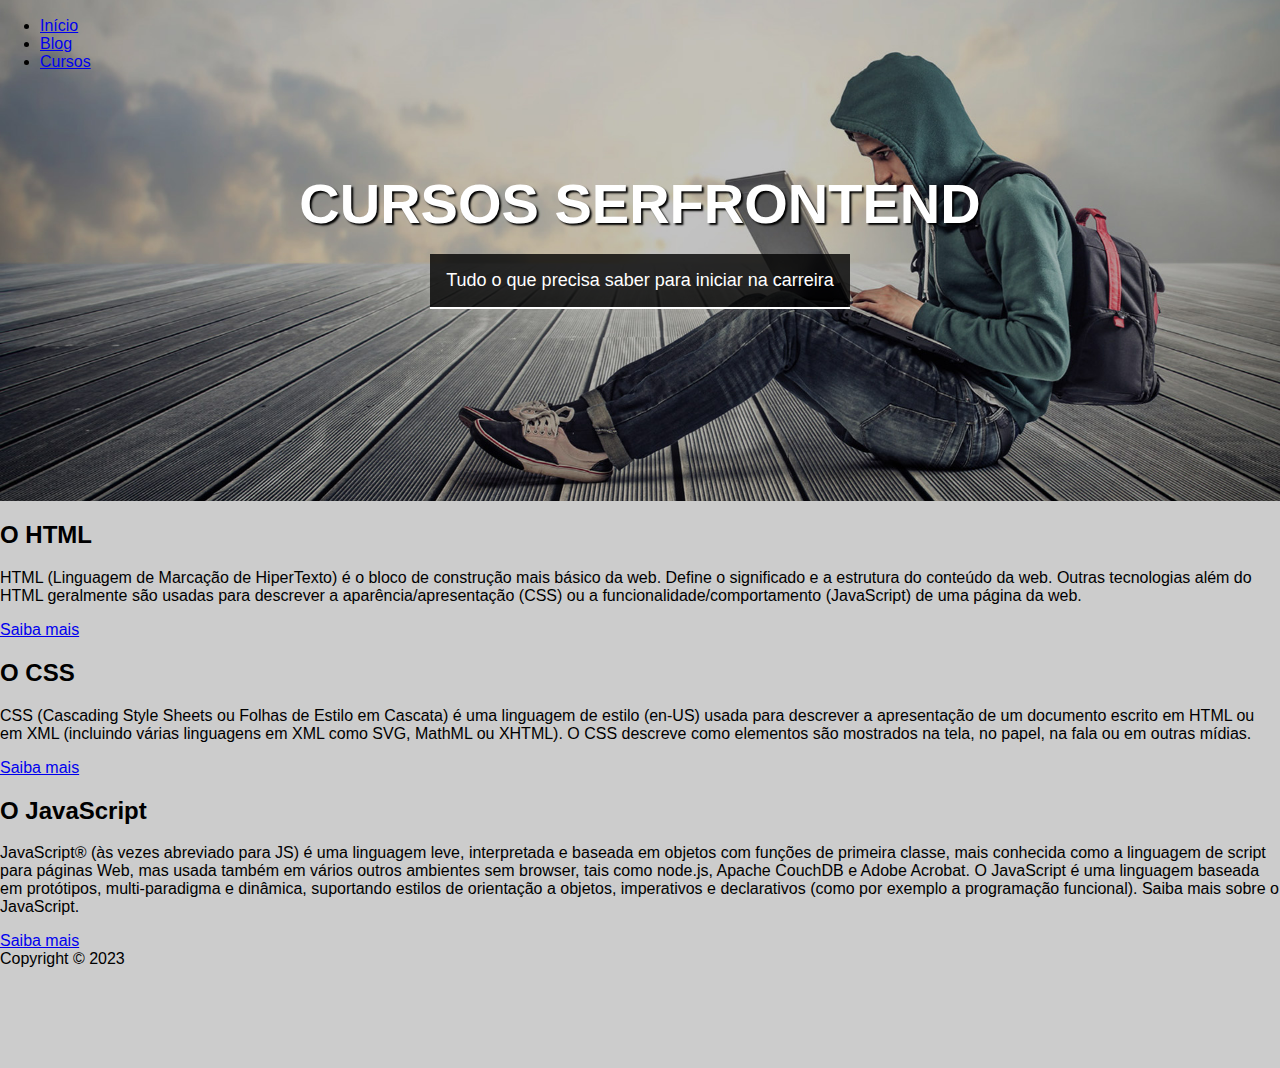
==== SerFrontEnd/RecursosAula/meus_projetos/projeto_css_001/index.html @ 098efbdb "Uploading files." ====
<!DOCTYPE html>
<html lang="pt-br">
<head>
    <meta charset="UTF-8">
    <title>Projeto CSS 001</title>
    
    <link rel="stylesheet" href="styles/estilo.css">
</head>

<body>
    <header class="hero">
        <nav>
            <ul>
                <li><a  href="#">Início</a></li>
                <li><a  href="#">Blog</a></li>
                <li><a  href="#">Cursos</a></li>
            </ul>
        </nav>

        <div class="hero-content">
            <h1>Cursos serfrontend</h1>
            <p>Tudo o que precisa saber para iniciar na carreira</p>
        </div>
    </header>
    
    <main>

        <section>

            <article>

                <header>
                    <h2>O HTML</h2>
                </header>
                <p>HTML (Linguagem de Marcação de HiperTexto) é o bloco de construção 
                    mais básico da web. Define o significado e a estrutura do conteúdo 
                    da web. Outras tecnologias além do HTML geralmente são usadas para 
                    descrever a aparência/apresentação (CSS) ou a funcionalidade/comportamento 
                    (JavaScript) de uma página da web.</p>
                <a href="https://pt.wikipedia.org/wiki/HTML" target="_blank">Saiba mais</a>
                
            </article>

            <article>
                <header>
                    <h2>O CSS </h2>
                </header>
                <p>CSS (Cascading Style Sheets ou Folhas de Estilo em Cascata) é uma linguagem
                    de estilo (en-US) usada para descrever a apresentação de um documento escrito
                    em HTML ou em XML (incluindo várias linguagens em XML como SVG, MathML ou 
                    XHTML). O CSS descreve como elementos são mostrados na tela, no papel, na 
                    fala ou em outras mídias.</p>
                <a href="https://pt.wikipedia.org/wiki/Cascading_Style_Sheets" target="_blank">
                    Saiba mais</a>
                    
            </article>

            <article>
                <header>
                    <h2>O JavaScript</h2>
                </header>
                <p>JavaScript® (às vezes abreviado para JS) é uma linguagem leve, interpretada e baseada em objetos
                    com funções de primeira classe, mais conhecida como a linguagem de script para páginas Web, mas
                    usada também em vários outros ambientes sem browser, tais como node.js, Apache CouchDB e Adobe
                    Acrobat. O JavaScript é uma linguagem baseada em protótipos, multi-paradigma e dinâmica,
                    suportando estilos de orientação a objetos, imperativos e declarativos (como por exemplo a
                    programação funcional). Saiba mais sobre o JavaScript.</p>
                <a href="https://pt.wikipedia.org/wiki/JavaScript" target="_blank">
                    Saiba mais</a>
            </article>

        </section>

    </main>

    <footer class="rodape">Copyright &copy; 2023</footer>

</body>

</html>
---- SerFrontEnd/RecursosAula/meus_projetos/projeto_css_001/styles/estilo.css ----
body {
    font-family: Arial, Helvetica, sans-serif;
    margin: 0;
    background-color: #ccc;
    margin-bottom: 100px;   
}

.hero {
    background-image: url(../images/bg-3.jpg);
    height: 500px;
    background-size: cover;
    background-position: right center;
    padding-top: 1px;
}

.hero-content {
    margin: 100px auto 0;
    width: 80%;
    text-align: center;
    color: white;
}

.hero-content h1 {
    font-size: 56px;
    text-shadow: 2px 2px 2px black;
    text-transform: uppercase;
    margin-bottom: 0;
}

.hero-content p {
    background-color: rgba(0, 0, 0, .8);
    font-size: 18px;
    display: inline-block;
    padding: 16px;
    border-bottom: 2px solid;
}
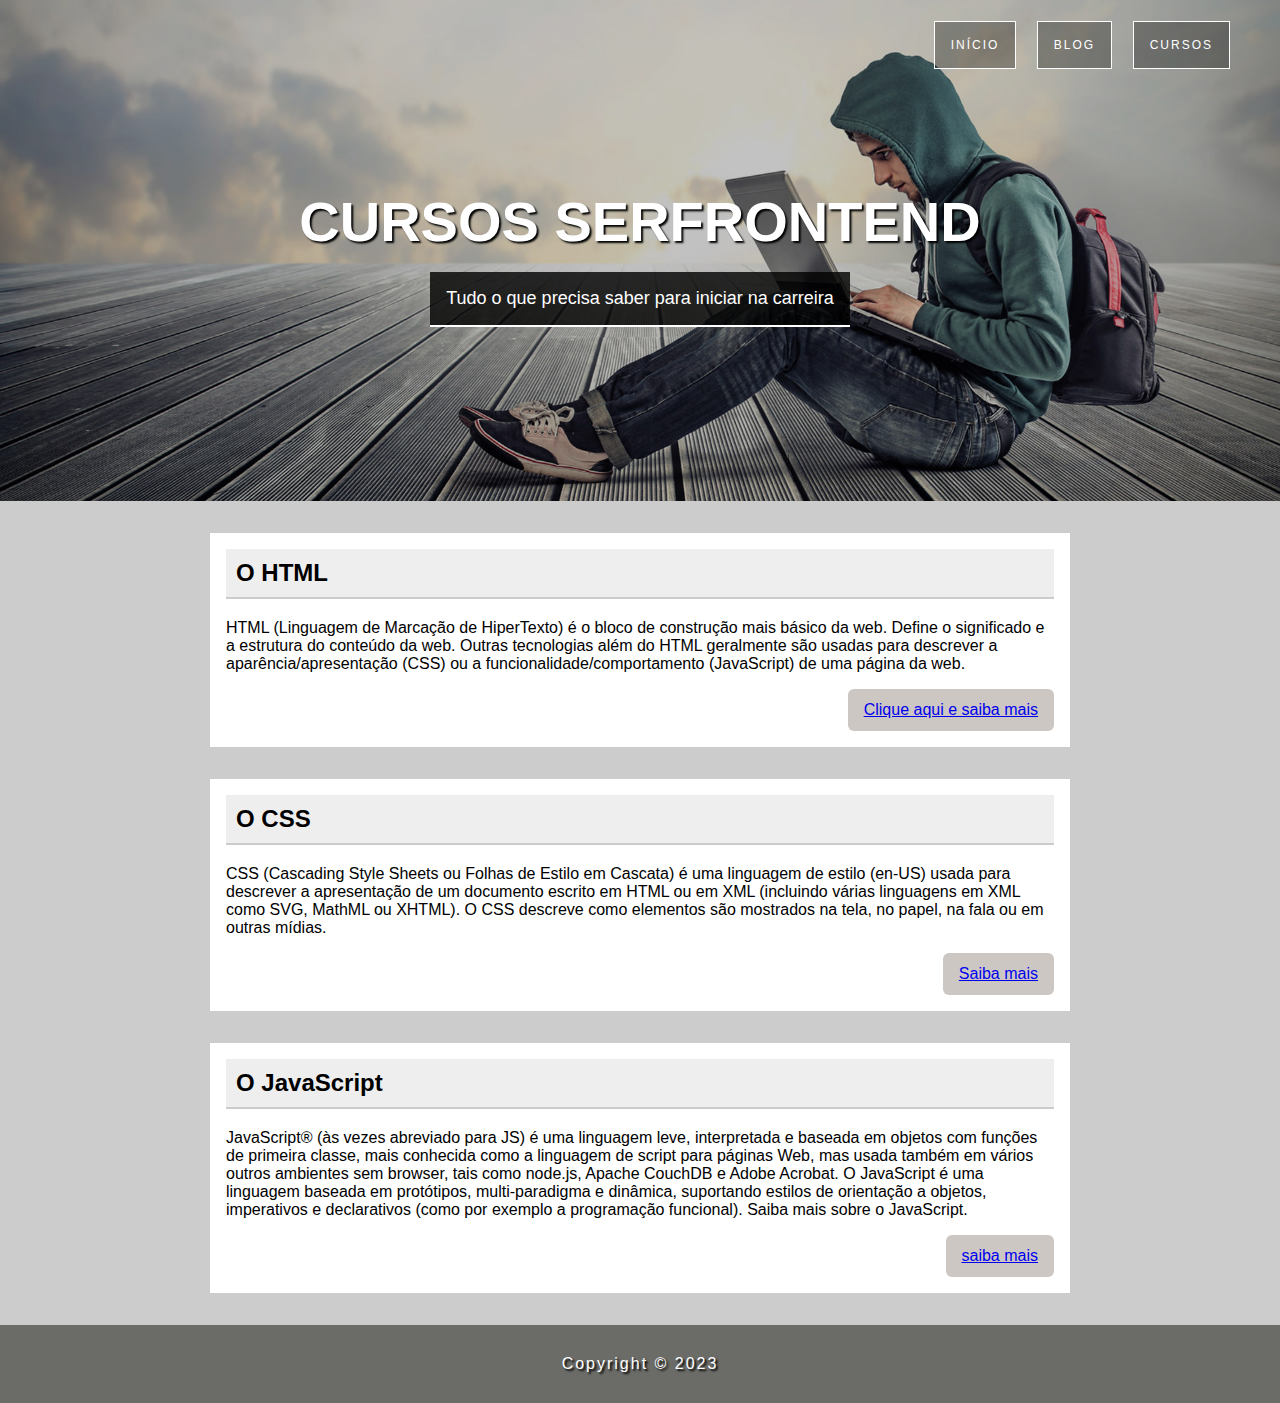
==== commit c2ff8fba: "Upload and updating files." ====
--- a/SerFrontEnd/RecursosAula/meus_projetos/projeto_css_001/index.html
+++ b/SerFrontEnd/RecursosAula/meus_projetos/projeto_css_001/index.html
@@ -24,7 +24,6 @@
     </header>
     
     <main>
-
         <section>
 
             <article>
@@ -37,7 +36,7 @@
                     da web. Outras tecnologias além do HTML geralmente são usadas para 
                     descrever a aparência/apresentação (CSS) ou a funcionalidade/comportamento 
                     (JavaScript) de uma página da web.</p>
-                <a href="https://pt.wikipedia.org/wiki/HTML" target="_blank">Saiba mais</a>
+                <a href="https://pt.wikipedia.org/wiki/HTML" target="_blank" class="btn">Clique aqui e saiba mais</a>
                 
             </article>
 
@@ -50,7 +49,7 @@
                     em HTML ou em XML (incluindo várias linguagens em XML como SVG, MathML ou 
                     XHTML). O CSS descreve como elementos são mostrados na tela, no papel, na 
                     fala ou em outras mídias.</p>
-                <a href="https://pt.wikipedia.org/wiki/Cascading_Style_Sheets" target="_blank">
+                <a href="https://pt.wikipedia.org/wiki/Cascading_Style_Sheets" target="_blank" class="btn">
                     Saiba mais</a>
                     
             </article>
@@ -65,12 +64,12 @@
                     Acrobat. O JavaScript é uma linguagem baseada em protótipos, multi-paradigma e dinâmica,
                     suportando estilos de orientação a objetos, imperativos e declarativos (como por exemplo a
                     programação funcional). Saiba mais sobre o JavaScript.</p>
-                <a href="https://pt.wikipedia.org/wiki/JavaScript" target="_blank">
-                    Saiba mais</a>
+                <a href="https://pt.wikipedia.org/wiki/JavaScript" target="_blank" class="btn">
+                    saiba mais</a>
             </article>
 
         </section>
-
+        
     </main>
 
     <footer class="rodape">Copyright &copy; 2023</footer>
--- a/SerFrontEnd/RecursosAula/meus_projetos/projeto_css_001/styles/estilo.css
+++ b/SerFrontEnd/RecursosAula/meus_projetos/projeto_css_001/styles/estilo.css
@@ -1,8 +1,7 @@
 body {
     font-family: Arial, Helvetica, sans-serif;
     margin: 0;
-    background-color: #ccc;
-    margin-bottom: 100px;   
+    background-color: #ccc;  
 }
 
 .hero {
@@ -14,7 +13,7 @@
 }
 
 .hero-content {
-    margin: 100px auto 0;
+    margin: 120px auto 0;
     width: 80%;
     text-align: center;
     color: white;
@@ -34,3 +33,76 @@
     padding: 16px;
     border-bottom: 2px solid;
 }
+
+.hero nav ul {
+    margin: 20px 50px 0 0;
+    text-align: right;
+}
+
+.hero nav li {
+    display: inline-block;
+    list-style-type: none;
+    border: 1px solid white;
+    margin-left: 16px;  
+}
+
+.hero nav a {
+    background-color: rgba(0, 0, 0, .3);
+    padding: 16px;
+    display: block;
+    color: white;
+    text-decoration: none;
+    text-transform: uppercase;
+    font-size: 12px;
+    letter-spacing: 2px;
+}
+
+.hero nav a:hover{
+    background-color: rgba(0, 0, 0, .5);
+}
+
+main {
+    width: 90%;
+    margin: auto;
+    max-width: 860px;
+}
+
+article{
+    background-color: white;
+    padding: 16px;
+    margin-bottom: 32px;
+    margin-top: 32px;
+}
+
+article h2{
+    border-bottom: 2px solid #ccc;
+    background-color: #eee;
+    padding: 10px;
+    margin-top: 0;
+}
+
+.btn{
+    background-color: #cdc7c3;
+    display: block;
+    padding: 12px 16px;
+    border-radius: 6px;
+    margin-left: auto;
+    width: fit-content;
+}
+
+.rodape{
+    color: white;
+    background-color: #6b6c68;
+    text-align: center;
+    padding: 30px;
+    text-shadow: 2px 2px 2px black;
+    letter-spacing: 2px;
+}
+
+
+
+
+
+
+
+
